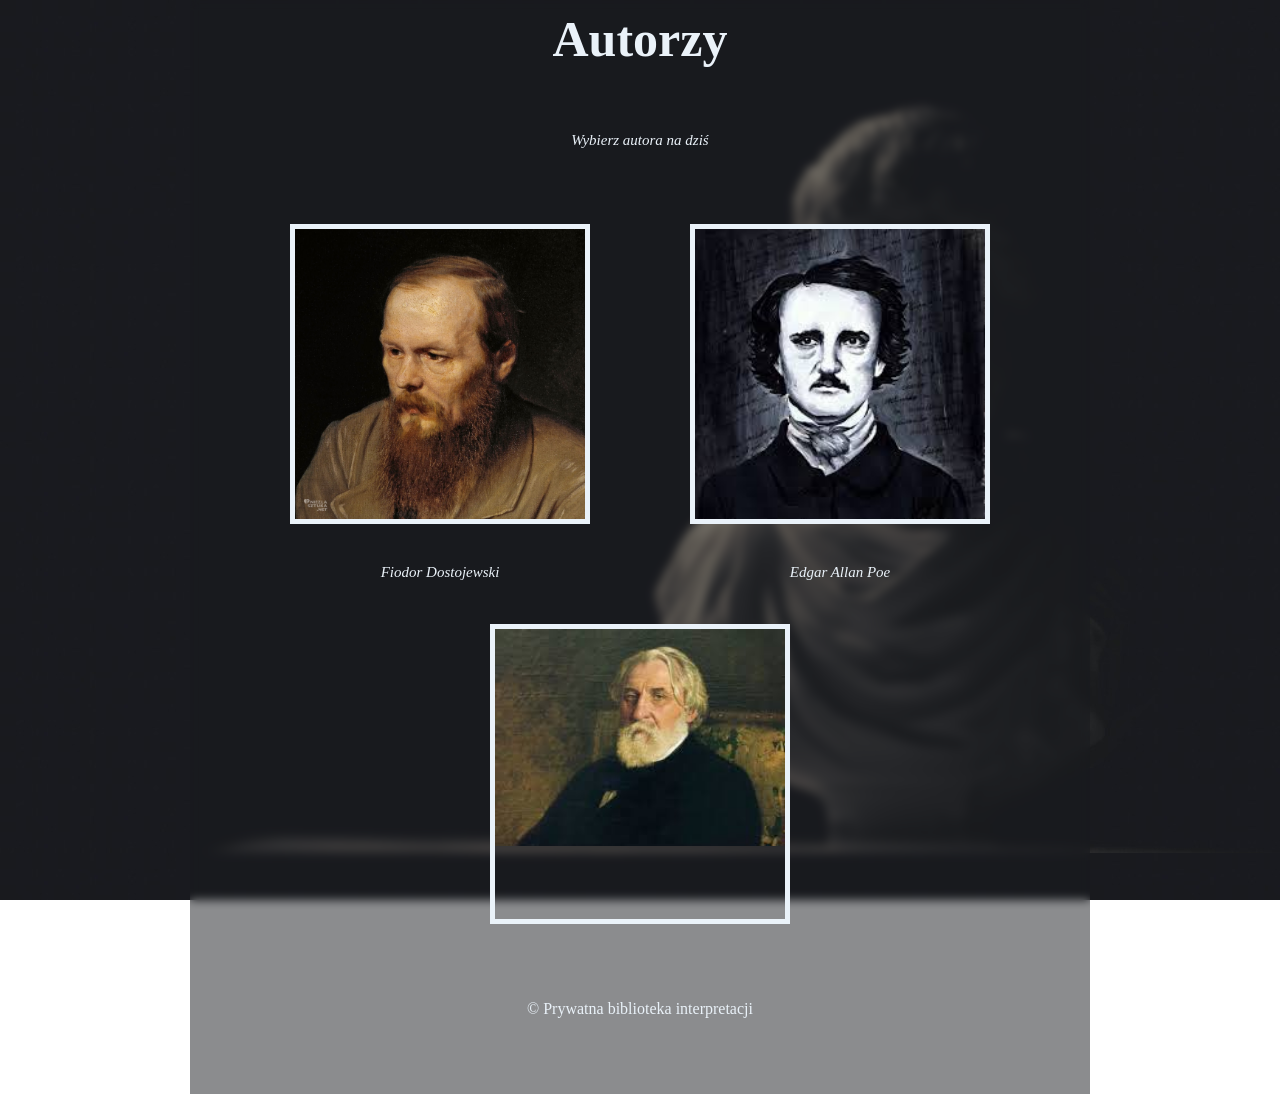
==== index.html @ ed0051e7 "Initial commit: Interpretacje autorów klasycznych" ====
<!DOCTYPE html>
<html lang="pl">
<head>
    <meta charset="UTF-8">
    <meta name="viewport" content="width=device-width, initial-scale=1.0">
    <title>Autorzy</title>
    <link rel="stylesheet" href="base.css">
    <link rel="stylesheet" href="style.css">
</head>
<body>
    <div class="container">
        <header>
            <h1>Autorzy</h1>
            <p class="subtitle">Wybierz autora na dziś</p>
        </header>
        <nav>

        </nav>
        <main>
            <section class="authors">
                <a href="Dostojewski/"><img src="Images/Dostojewski.jpg" alt="Portret Fiodora Dostojewskiego"></a>
                <p class="subtitle">Fiodor Dostojewski</p>
            </section>
            <section class="authors">
                <a href="Poe/"><img src="Images/EdgarAllanPoe.jpg" alt="Portret Edgara Allana Poe"></a>
                <p class="subtitle">Edgar Allan Poe</p>
            </section>
            <section class="authors">
                <a href="Turgieniew/"><img src="Images/Turgieniew.jpg" alt="Portret Iwana Turgieniewa"></a>
            </section>
        </main>
        <footer>
            <p class="synergy">&copy Prywatna biblioteka interpretacji</p>
        </footer>
    </div>

</body>
</html>
---- base.css ----
*{
    box-sizing: border-box;
}
html {
    scroll-behavior: smooth;
}
body{
    text-align: center;

    margin: 0;
    display: flex;
    flex-direction: column;
    min-height: 100vh;
}
.container{
    margin-left: auto;
    margin-right: auto;
    max-width: 900px;
    padding-top: 0px;
    flex: 1;
    display: flex;
    flex-direction: column;
}

header{
    padding-bottom: 10px;
}

.subtitle{
    font-size: 15px;
    font-style: italic;
    padding-top: 30px;
    padding-bottom: 30px;
    margin-left: 20%;
    margin-right: 20%;
    
}
nav{
    padding: 10px;
    justify-content: center;
    gap: 30px;
    list-style-type: none;
}
footer {
    margin-top: auto; /* Dodatkowe zabezpieczenie wypchnięcia */
    width: 100%;
    padding: 60px 0;
}
h1, h2, h3, h4, h5, h6{
        font-weight: bold;
}
h1{
    font-size: 50px;
    margin-top: 0px;
    padding-top: 10px;
}
a{
    text-decoration: none;
}
a:hover{
    text-transform:uppercase
}
ul{
    display: flex;
    list-style-type: none;
}
li{
    margin: auto;

}
.intro{
    padding-bottom: 30px;


}
.text{
    text-align: justify; 
    padding: 0 20px;
    line-height: 1.6;
    margin-left: 15%;
    margin-right: 15%;
    
}
img{
    display: block;
    margin: 0 auto;
    width: 100%;

}

@media(max-width:500px){
    .subtitle{
        padding-left: 15%;
        padding-right: 15%;
    }
}
.entrance{
    height:300px;
    width: 200px;

}
.interpretacje{
    display: flex;
    justify-content: space-between;

}
.entrance:hover{
    transform: translate(-10px);
    transition: 0.3s;
}
---- style.css ----
:root{
    --white-text: rgb(234, 242, 249);
}
body{
    background-image: url("Images/marcus-aurelius-8062793_1280.jpg");
    background-attachment: fixed;
}
.container{
    background-color: rgba(25, 26, 31, 0.5);
    backdrop-filter: blur(5px);

}
main{
    display: flex;
    flex-wrap: wrap;
    justify-content: center;
    gap: 100px
}
.subtitle{
    color: var(--white-text)
}
h1, h2, h3, h4, h5{
    color: var(--white-text)

}
a{
    color: var(--white-text)
}
.authors{
    width: 300px;
    height: 300px;
    border: 5px solid var(--white-text)
}
.synergy{
    color:var(--white-text);
}
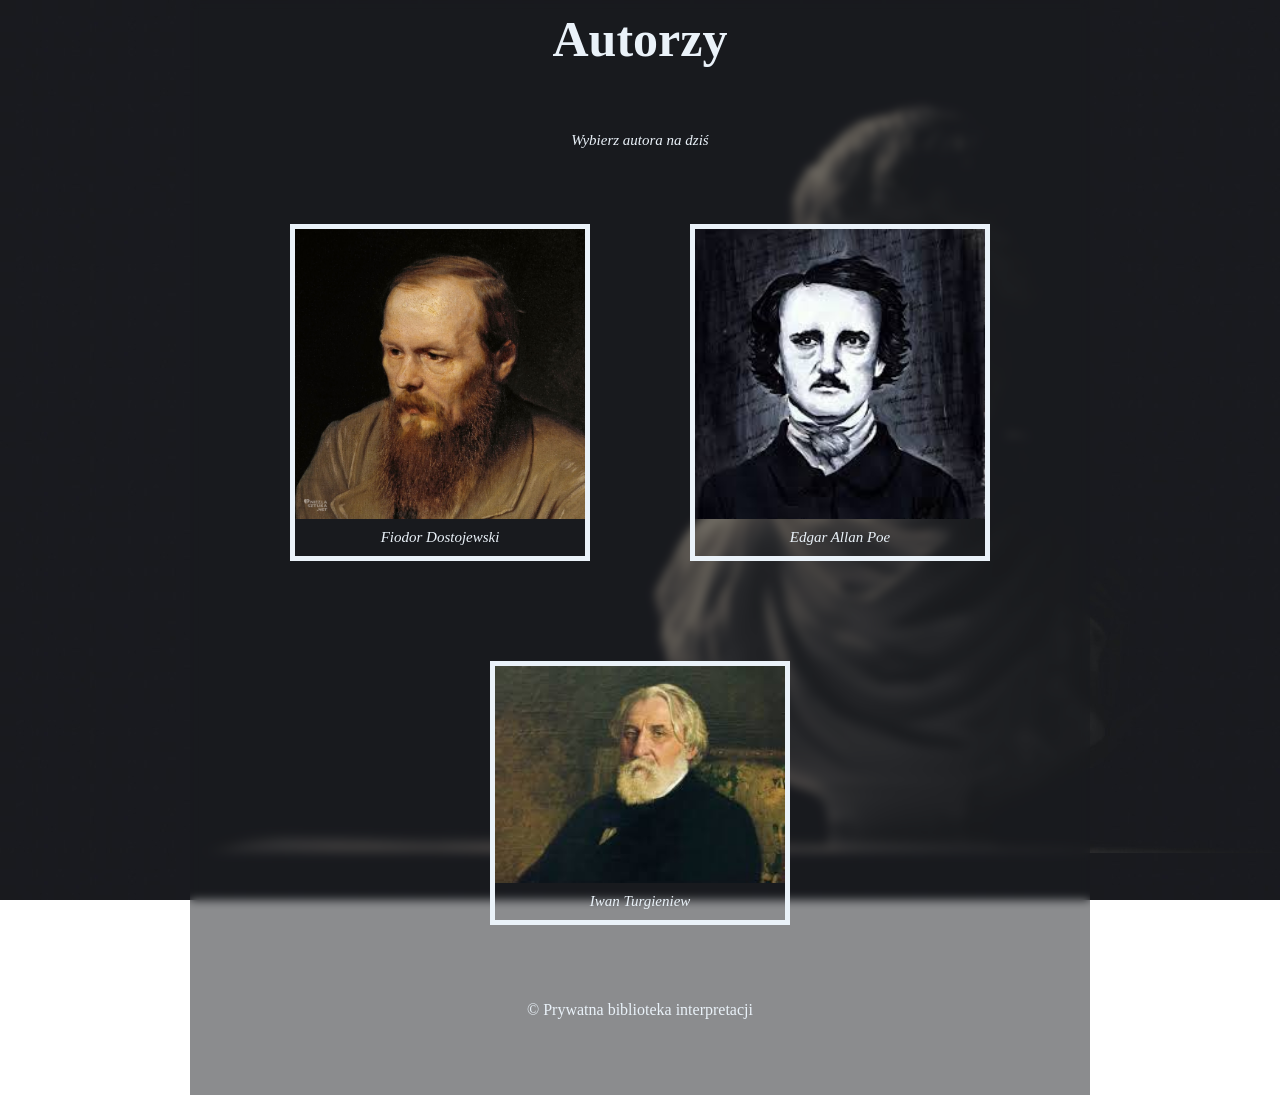
==== commit 5c75ca6d: "Poprawa podpisu pod zdjeciami autorow w pliku glownym" ====
--- a/index.html
+++ b/index.html
@@ -19,14 +19,15 @@
         <main>
             <section class="authors">
                 <a href="Dostojewski/"><img src="Images/Dostojewski.jpg" alt="Portret Fiodora Dostojewskiego"></a>
-                <p class="subtitle">Fiodor Dostojewski</p>
+                <p class="author-name">Fiodor Dostojewski</p>
             </section>
             <section class="authors">
                 <a href="Poe/"><img src="Images/EdgarAllanPoe.jpg" alt="Portret Edgara Allana Poe"></a>
-                <p class="subtitle">Edgar Allan Poe</p>
+                <p class="author-name">Edgar Allan Poe</p>
             </section>
             <section class="authors">
                 <a href="Turgieniew/"><img src="Images/Turgieniew.jpg" alt="Portret Iwana Turgieniewa"></a>
+                <p class="author-name">Iwan Turgieniew</p>
             </section>
         </main>
         <footer>
--- a/base.css
+++ b/base.css
@@ -108,3 +108,4 @@
     transform: translate(-10px);
     transition: 0.3s;
 }
+
--- a/style.css
+++ b/style.css
@@ -28,9 +28,20 @@
 }
 .authors{
     width: 300px;
-    height: 300px;
-    border: 5px solid var(--white-text)
+    height: auto;
+    border: 5px solid var(--white-text);
+    padding-bottom: 10px;
+    display: flex;
+    flex-direction: column;
+    justify-content: space-between;
 }
 .synergy{
     color:var(--white-text);
+}
+.author-name {
+    font-size: 15px;
+    font-style: italic;
+    padding-top: 10px; 
+    margin: 0; 
+    color: var(--white-text); 
 }
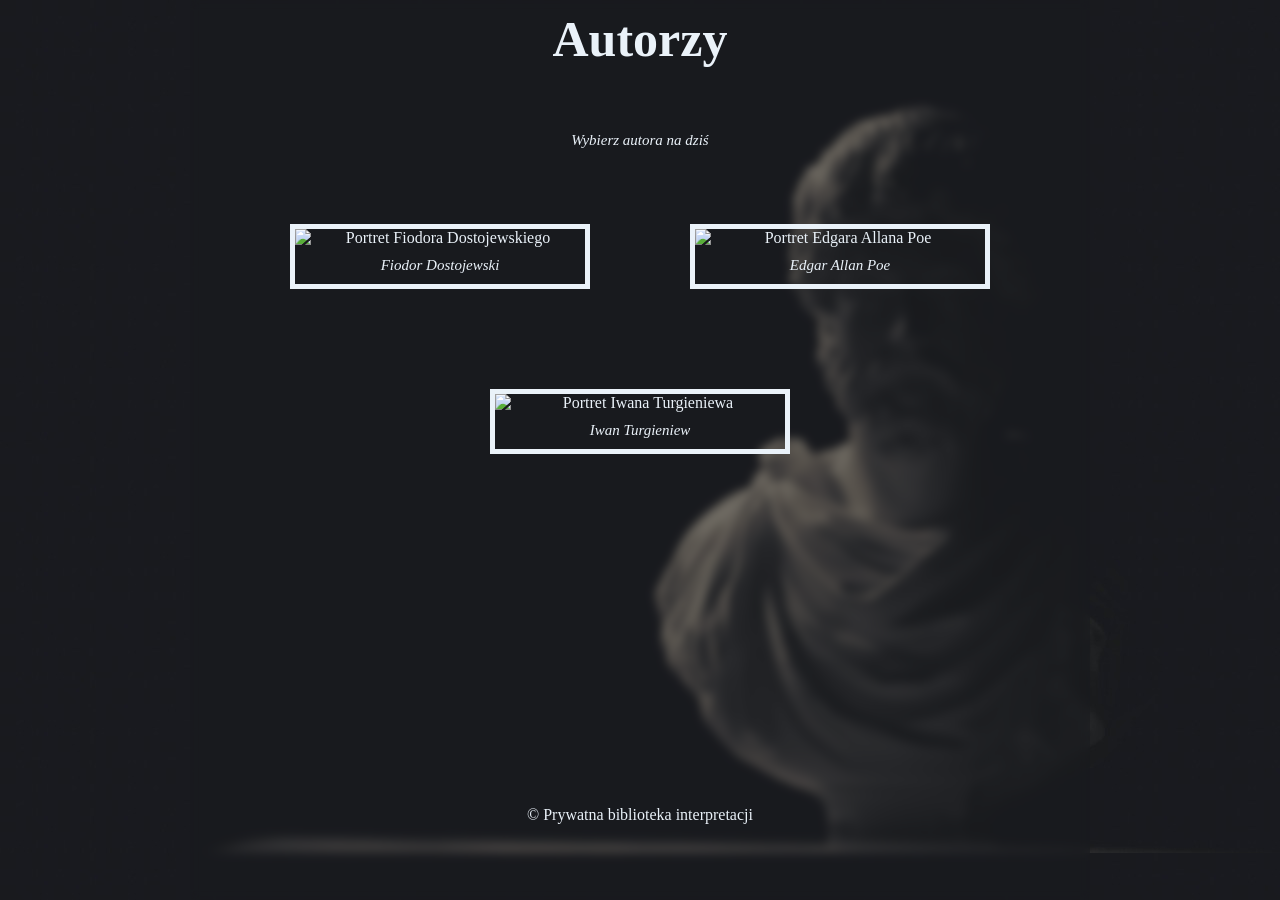
==== commit df31f54a: "Poprawki w hiperlaczach 2" ====
--- a/index.html
+++ b/index.html
@@ -18,15 +18,15 @@
         </nav>
         <main>
             <section class="authors">
-                <a href="Dostojewski/"><img src="Images/Dostojewski.jpg" alt="Portret Fiodora Dostojewskiego"></a>
+                <a href="dostojewski/"><img src="images/dostojewski.jpg" alt="Portret Fiodora Dostojewskiego"></a>
                 <p class="author-name">Fiodor Dostojewski</p>
             </section>
             <section class="authors">
-                <a href="Poe/"><img src="Images/EdgarAllanPoe.jpg" alt="Portret Edgara Allana Poe"></a>
+                <a href="poe/"><img src="images/edgarallanpoe.jpg" alt="Portret Edgara Allana Poe"></a>
                 <p class="author-name">Edgar Allan Poe</p>
             </section>
             <section class="authors">
-                <a href="Turgieniew/"><img src="Images/Turgieniew.jpg" alt="Portret Iwana Turgieniewa"></a>
+                <a href="turgieniew/"><img src="=images/turgieniew.jpg" alt="Portret Iwana Turgieniewa"></a>
                 <p class="author-name">Iwan Turgieniew</p>
             </section>
         </main>
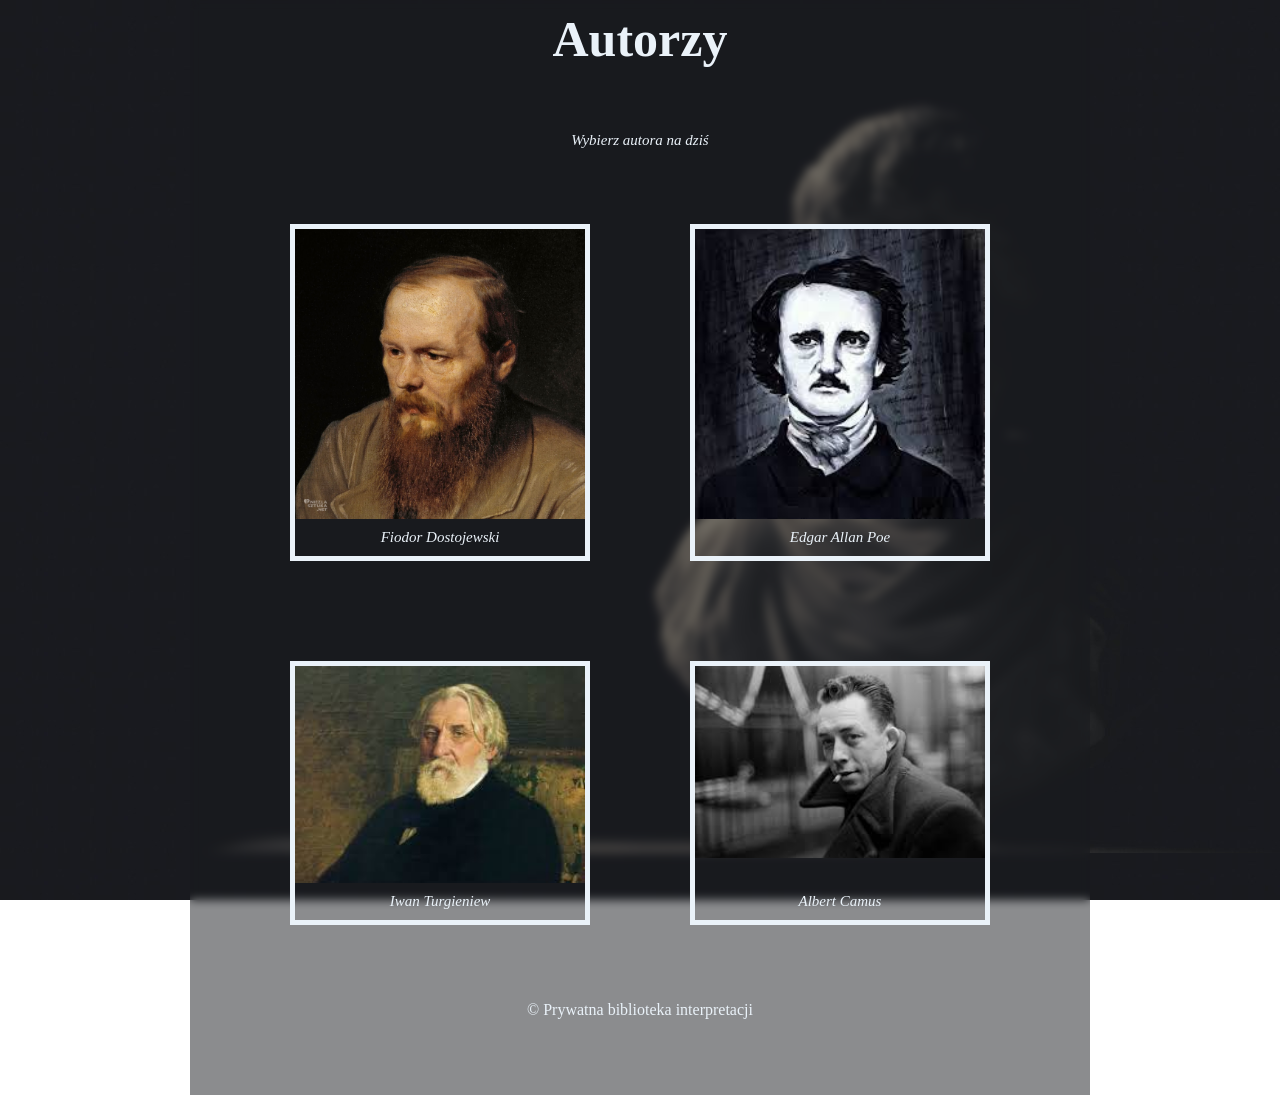
==== commit 478f0f43: "Dodanie sekcji Alberta Camusa" ====
--- a/index.html
+++ b/index.html
@@ -26,8 +26,12 @@
                 <p class="author-name">Edgar Allan Poe</p>
             </section>
             <section class="authors">
-                <a href="turgieniew/"><img src="=images/turgieniew.jpg" alt="Portret Iwana Turgieniewa"></a>
+                <a href="turgieniew/"><img src="images/turgieniew.jpg" alt="Portret Iwana Turgieniewa"></a>
                 <p class="author-name">Iwan Turgieniew</p>
+            </section>
+            <section class="authors">
+                <a href="camus/"><img src="images/camus.jpg" alt="Albert Camus"></a>
+                <p class="author-name">Albert Camus</p>
             </section>
         </main>
         <footer>
--- a/base.css
+++ b/base.css
@@ -15,7 +15,7 @@
 .container{
     margin-left: auto;
     margin-right: auto;
-    max-width: 900px;
+    width: 900px;
     padding-top: 0px;
     flex: 1;
     display: flex;
@@ -42,7 +42,7 @@
     list-style-type: none;
 }
 footer {
-    margin-top: auto; /* Dodatkowe zabezpieczenie wypchnięcia */
+    margin-top: auto;
     width: 100%;
     padding: 60px 0;
 }
--- a/style.css
+++ b/style.css
@@ -2,7 +2,7 @@
     --white-text: rgb(234, 242, 249);
 }
 body{
-    background-image: url("Images/marcus-aurelius-8062793_1280.jpg");
+    background-image: url("images/marcus-aurelius-8062793_1280.jpg");
     background-attachment: fixed;
 }
 .container{
